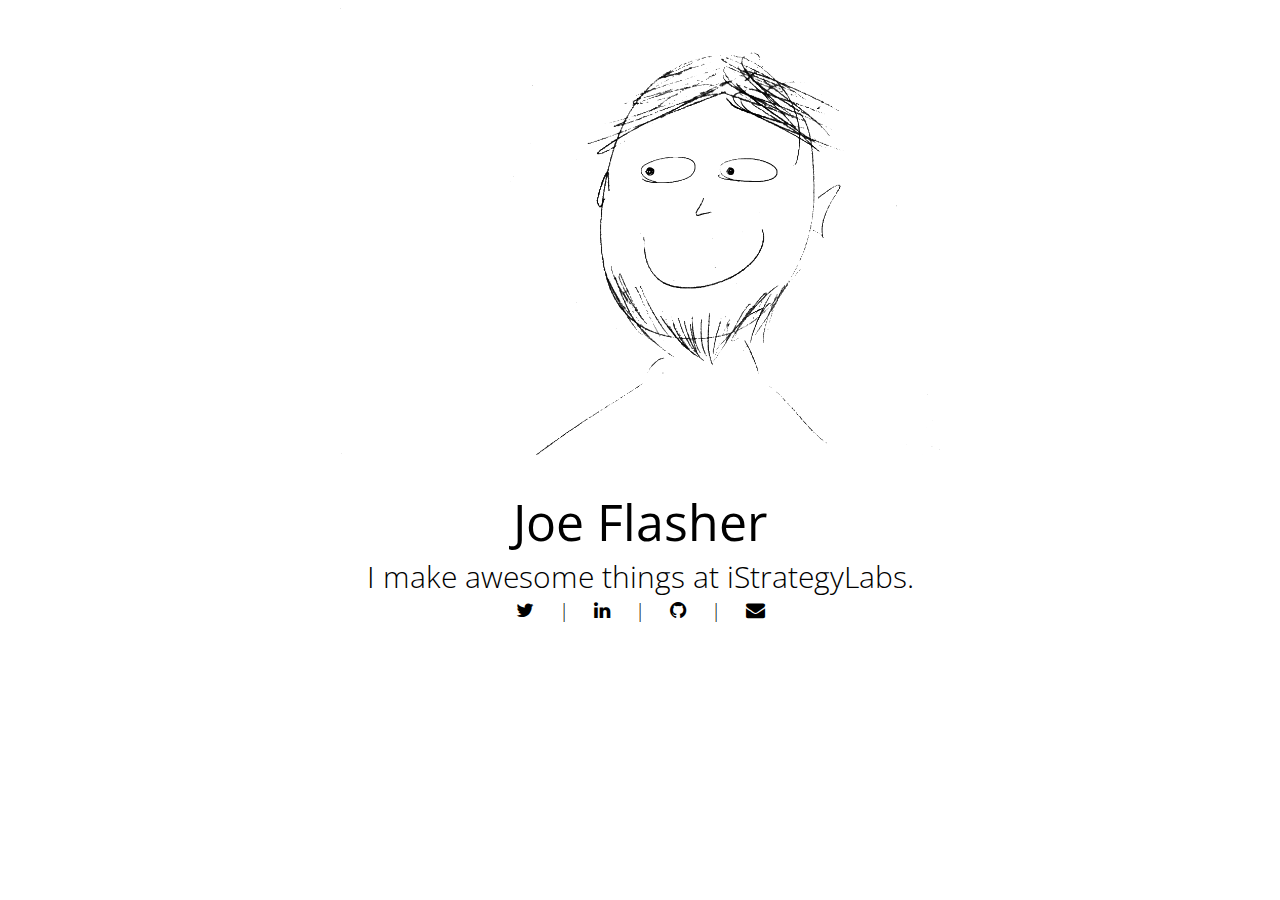
==== index.html @ 96ab07eb "Updates yo" ====
<!doctype html>
<html lang="en">
<head>
	<meta charset="UTF-8">
	<title>Joe Flasher</title>

    <link href='//fonts.googleapis.com/css?family=Open+Sans:400,300' rel='stylesheet' type='text/css'>
    <link href='//netdna.bootstrapcdn.com/font-awesome/4.0.3/css/font-awesome.min.css' rel='stylesheet' type='text/css'>

    <style type="text/css">
        html { 
            font-family: 'Open Sans', sans-serif;
            font-size: 10px;
        }     

        .container {
            width: 600px;
            margin: 0 auto;
            text-align: center;
        }

        .container a {
            color: inherit;
            text-decoration: none;
        }

        .name {
            font-size: 5em;
            margin: 30px 0 0;
        }

        .intro {
            font-size: 3em;
            font-weight: 300;
        }

        .links {
            font-size: 1.9em;
            font-weight: 300;
        }

        .links a {
            padding: 0 20px;
        }

        .sketch img {
        	width: 100%;
        }     

        @media (max-width: 650px) {
            html {
                font-size: 7px;
            }

            .container {
                width: 400px;
            }
        }        

        @media (max-width: 450px) {
            html {
                font-size: 6px;
            }

            .container {
                width: 350px;
            }
        }     
    </style>
</head>
<body>
    <div class="container">
    	<div>
			<div id="sketch1" class="sketch" style="display:none;"><img src="./images/sketch.png"></div>
			<div id="sketch2" class="sketch"><img src="./images/sketch2.png"></div>
		</div>
        <div class="name">
            Joe Flasher
        </div>
        <div class="intro">
            I make awesome things at <a href="http://istrategylabs.com">iStrategyLabs</a>.
        </div>
        <div class="links">
            <a href="https://twitter.com/joseph_flasher"><i class="fa fa-twitter"></i></a> | <a href="http://www.linkedin.com/pub/joe-flasher/8/885/b1b"><i class="fa fa-linkedin"></i></a> |  <a href="http://github.com/jflasher"><i class="fa fa-github"></i></a> | <a href="mailto:joe@joeflasher.com"><i class="fa fa-envelope"></i></a>
        </div>
    <div>

	<script type="text/javascript" src="http://ajax.googleapis.com/ajax/libs/jquery/1.10.2/jquery.min.js"></script>
	<script>
		var sketch1 = $("#sketch1");
		var sketch2 = $("#sketch2");

		setTimeout(function () { 
			blink(); 
		}, 2000);

		function blink() {
		  	sketch2.hide();
		  	sketch1.show();
		  	setTimeout(function () { 
		  		sketch2.show();
		  		sketch1.hide();
		  	}, 300);
		  	setTimeout(function () {
		  		blink();
		  	}, Math.floor(Math.random() * 5000) + 2000);
		}		
	</script>

</body>
</html>
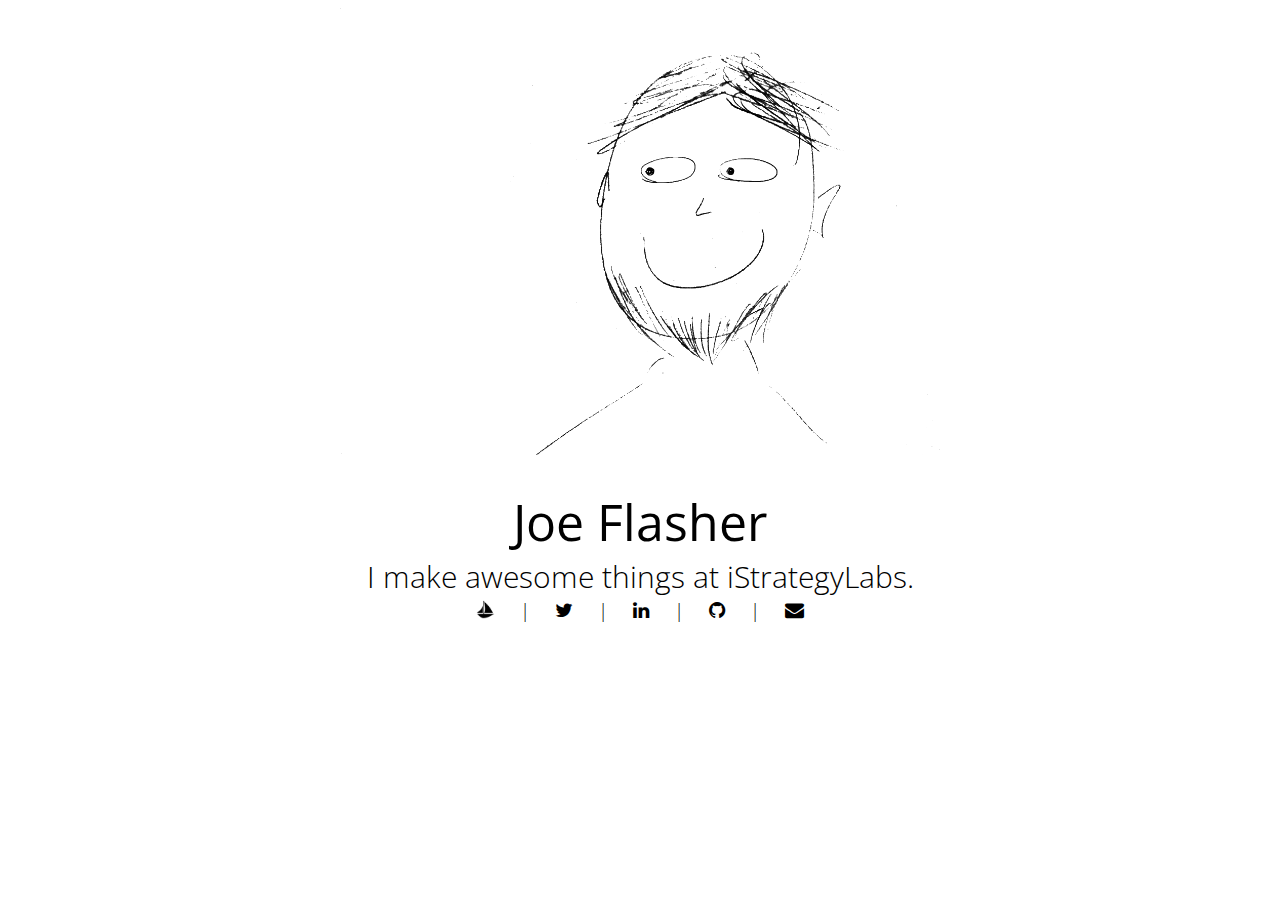
==== commit 8651c0c5: "Sailing" ====
--- a/index.html
+++ b/index.html
@@ -43,6 +43,15 @@
             padding: 0 20px;
         }
 
+        .links a:first-child {
+            vertical-align: middle;
+        }
+
+        .links img {
+            height: 1em;
+            widows: 1em;
+        }        
+
         .sketch img {
         	width: 100%;
         }     
@@ -81,6 +90,7 @@
             I make awesome things at <a href="http://istrategylabs.com">iStrategyLabs</a>.
         </div>
         <div class="links">
+            <a href="http://flashenkopf.com"><img src="./images/sailboat.png"></a> | 
             <a href="https://twitter.com/joseph_flasher"><i class="fa fa-twitter"></i></a> | <a href="http://www.linkedin.com/pub/joe-flasher/8/885/b1b"><i class="fa fa-linkedin"></i></a> |  <a href="http://github.com/jflasher"><i class="fa fa-github"></i></a> | <a href="mailto:joe@joeflasher.com"><i class="fa fa-envelope"></i></a>
         </div>
     <div>
@@ -106,6 +116,14 @@
 		  	}, Math.floor(Math.random() * 5000) + 2000);
 		}		
 	</script>
+    <script>
+		(function(i,s,o,g,r,a,m){i['GoogleAnalyticsObject']=r;i[r]=i[r]||function(){
+		(i[r].q=i[r].q||[]).push(arguments)},i[r].l=1*new Date();a=s.createElement(o),
+		m=s.getElementsByTagName(o)[0];a.async=1;a.src=g;m.parentNode.insertBefore(a,m)
+		})(window,document,'script','//www.google-analytics.com/analytics.js','ga');
 
+		ga('create', 'UA-9776603-1', 'joeflasher.com');
+		ga('send', 'pageview');
+    </script>	
 </body>
 </html>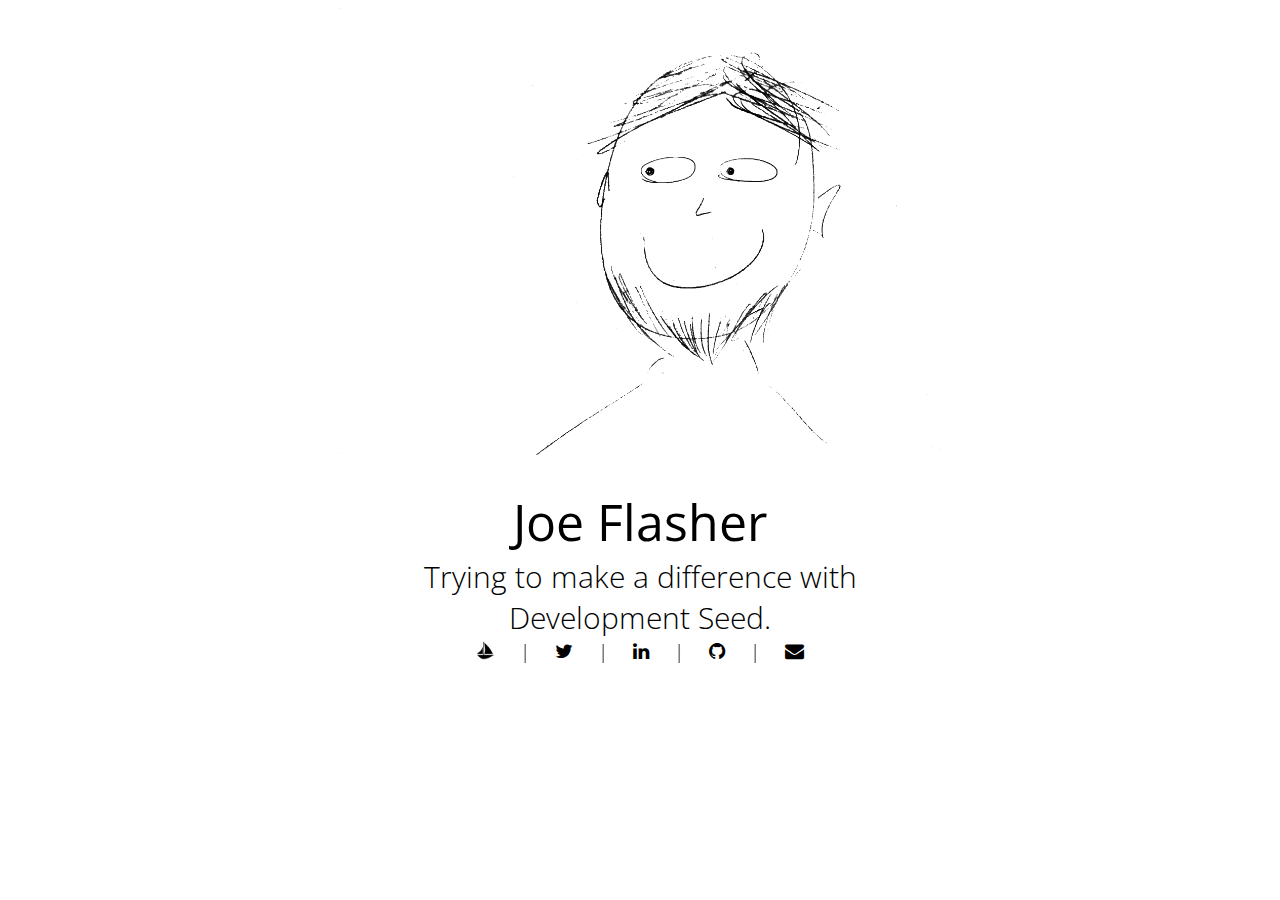
==== commit 3470c11f: "Adding travis" ====
--- a/index.html
+++ b/index.html
@@ -87,7 +87,7 @@
             Joe Flasher
         </div>
         <div class="intro">
-            I make awesome things at <a href="http://istrategylabs.com">iStrategyLabs</a>.
+            Trying to make a difference with <a href="http://developmentseed.org">Development Seed</a>.
         </div>
         <div class="links">
             <a href="http://flashenkopf.com"><img src="./images/sailboat.png"></a> | 
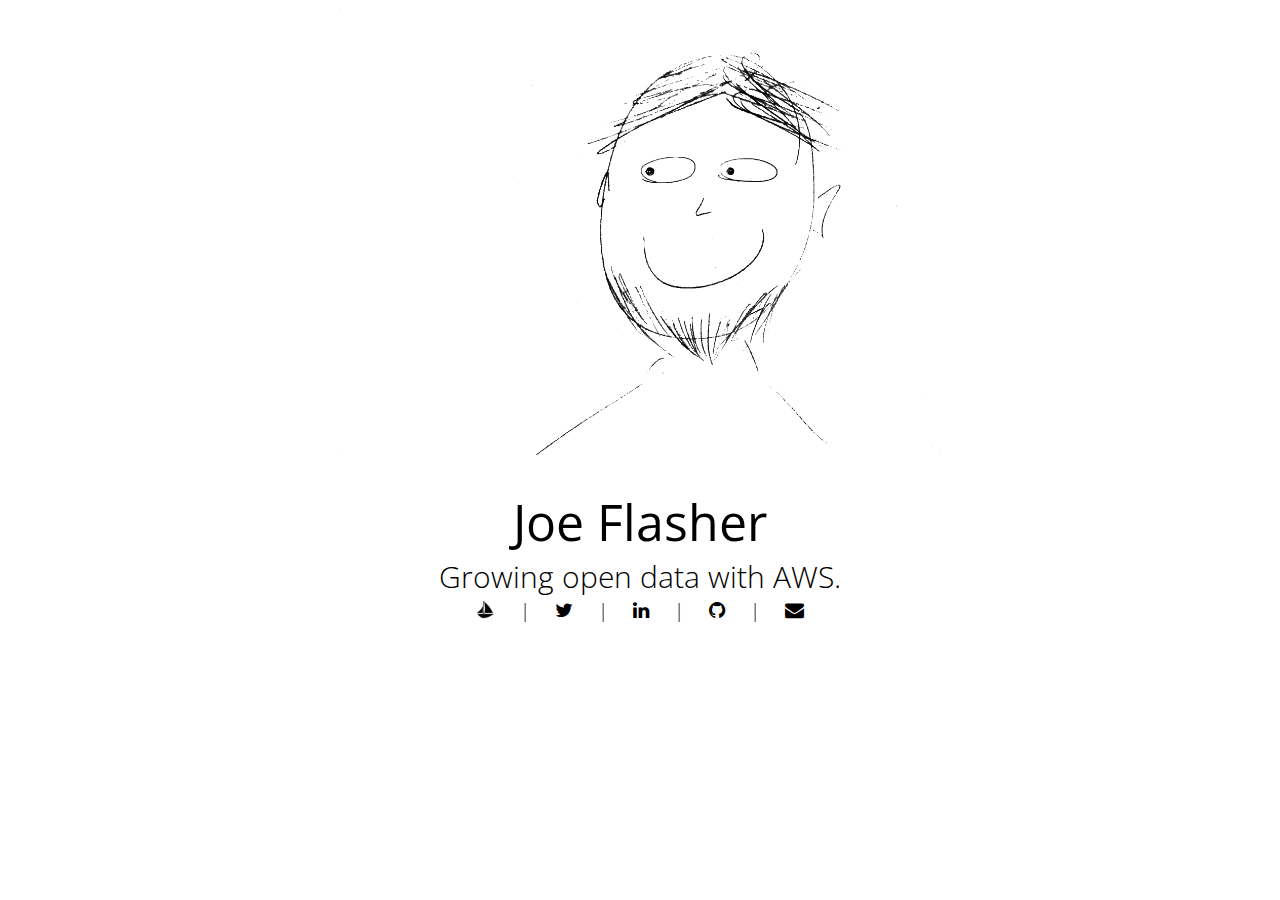
==== commit 90ea717e: "Update index.html" ====
--- a/index.html
+++ b/index.html
@@ -87,7 +87,7 @@
             Joe Flasher
         </div>
         <div class="intro">
-            Trying to make a difference with <a href="http://developmentseed.org">Development Seed</a>.
+            Growing open data with <a href="https://aws.amazon.com/">AWS</a>.
         </div>
         <div class="links">
             <a href="http://flashenkopf.com"><img src="./images/sailboat.png"></a> | 
@@ -126,4 +126,4 @@
 		ga('send', 'pageview');
     </script>	
 </body>
-</html>+</html>
